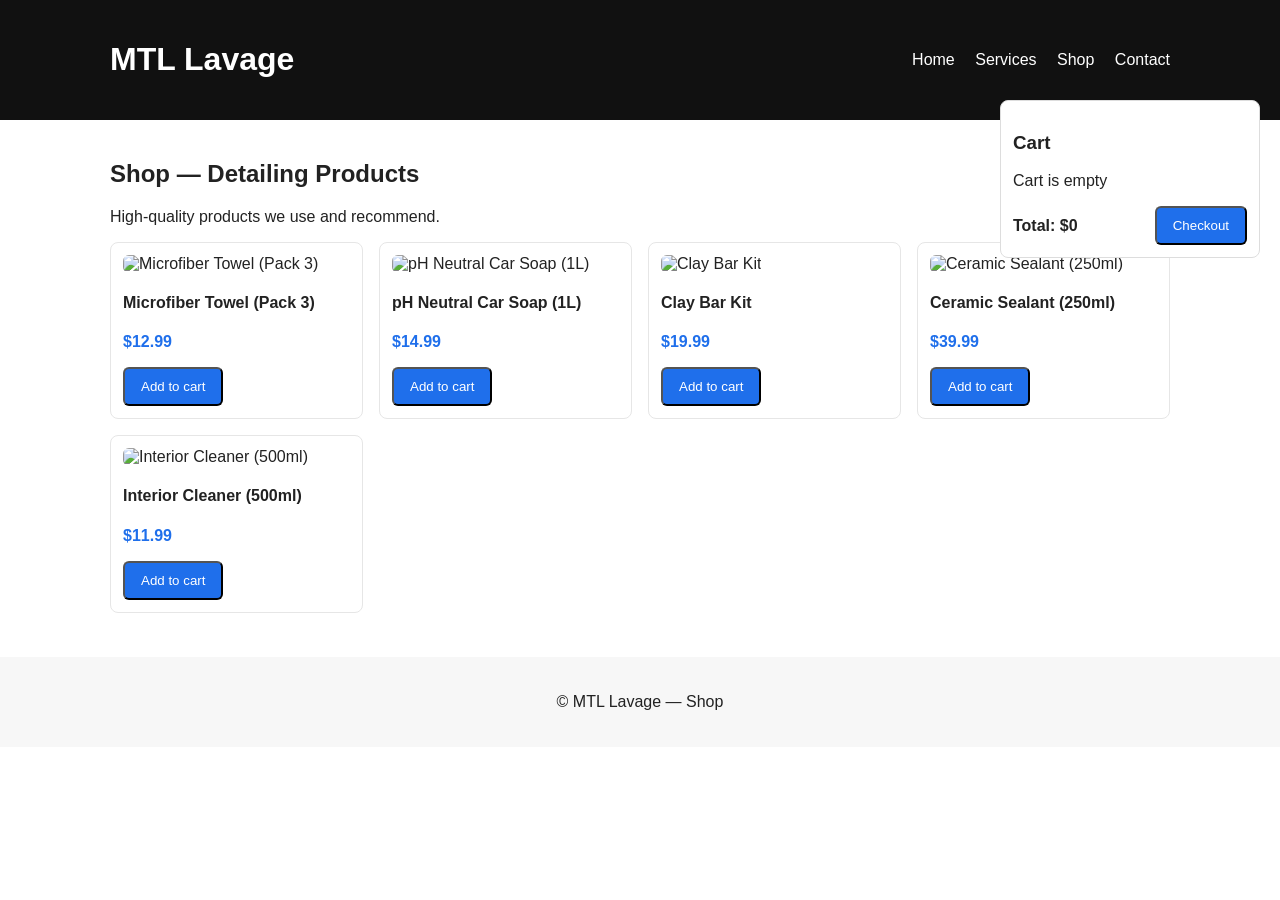
==== shop.html @ 9af7578a "Add files via upload" ====
<!doctype html>
<html lang="en">
<head>
  <meta charset="utf-8" />
  <meta name="viewport" content="width=device-width,initial-scale=1" />
  <title>Shop — MTL Lavage</title>
  <link rel="stylesheet" href="styles.css">
</head>
<body>
  <header class="site-header">
    <div class="container">
      <h1>MTL Lavage</h1>
      <nav>
        <a href="index.html">Home</a>
        <a href="index.html#services">Services</a>
        <a href="shop.html">Shop</a>
        <a href="index.html#contact">Contact</a>
      </nav>
    </div>
  </header>

  <main class="container">
    <h2>Shop — Detailing Products</h2>
    <p>High-quality products we use and recommend.</p>

    <div class="products-grid" id="products">
      <!-- Products populated by script.js -->
    </div>

    <div id="cart" class="cart">
      <h3>Cart</h3>
      <div id="cart-items"></div>
      <div class="cart-footer">
        <strong>Total: $<span id="cart-total">0</span></strong>
        <button id="checkout" class="btn">Checkout</button>
      </div>
    </div>

  </main>

  <footer class="site-footer">
    <div class="container">© MTL Lavage — Shop</div>
  </footer>

  <script src="script.js"></script>
</body>
</html>
---- styles.css ----
:root{--accent:#1f6feb;--muted:#666}
*{box-sizing:border-box}
body{font-family:Inter,Segoe UI,Arial,sans-serif;margin:0;color:#222}
.container{max-width:1100px;margin:0 auto;padding:20px}
.site-header{background:#111;color:#fff}
.site-header .container{display:flex;align-items:center;justify-content:space-between}
.site-header nav a{color:#fff;margin-left:16px;text-decoration:none}
.hero{padding:40px 0;text-align:center}
.btn{background:var(--accent);color:#fff;padding:10px 16px;border-radius:6px;text-decoration:none}
.services-grid{display:grid;grid-template-columns:repeat(auto-fit,minmax(200px,1fr));gap:16px}
.service-card{border:1px solid #eee;padding:12px;border-radius:8px}
.price{font-weight:700;margin-top:8px}
.rate-card{width:100%;border-collapse:collapse;margin-top:12px}
.rate-card th,.rate-card td{border:1px solid #eee;padding:8px;text-align:left}
.gallery-grid{display:grid;grid-template-columns:repeat(auto-fit,minmax(200px,1fr));gap:8px;margin-top:12px}
.gallery-grid img{width:100%;height:160px;object-fit:cover;border-radius:6px}
.site-footer{background:#f7f7f7;padding:16px;text-align:center;margin-top:24px}

.products-grid{display:grid;grid-template-columns:repeat(auto-fit,minmax(220px,1fr));gap:16px;margin-top:12px}
.product{border:1px solid #e6e6e6;padding:12px;border-radius:8px}
.product img{width:100%;height:140px;object-fit:cover;border-radius:6px}
.cart{position:fixed;right:20px;top:100px;width:260px;background:#fff;border:1px solid #ddd;padding:12px;border-radius:8px}
.cart-footer{display:flex;justify-content:space-between;align-items:center;margin-top:8px}

@media(max-width:700px){.cart{position:static;width:auto;margin-top:20px}}

.price-tag{font-weight:700;color:var(--accent)}
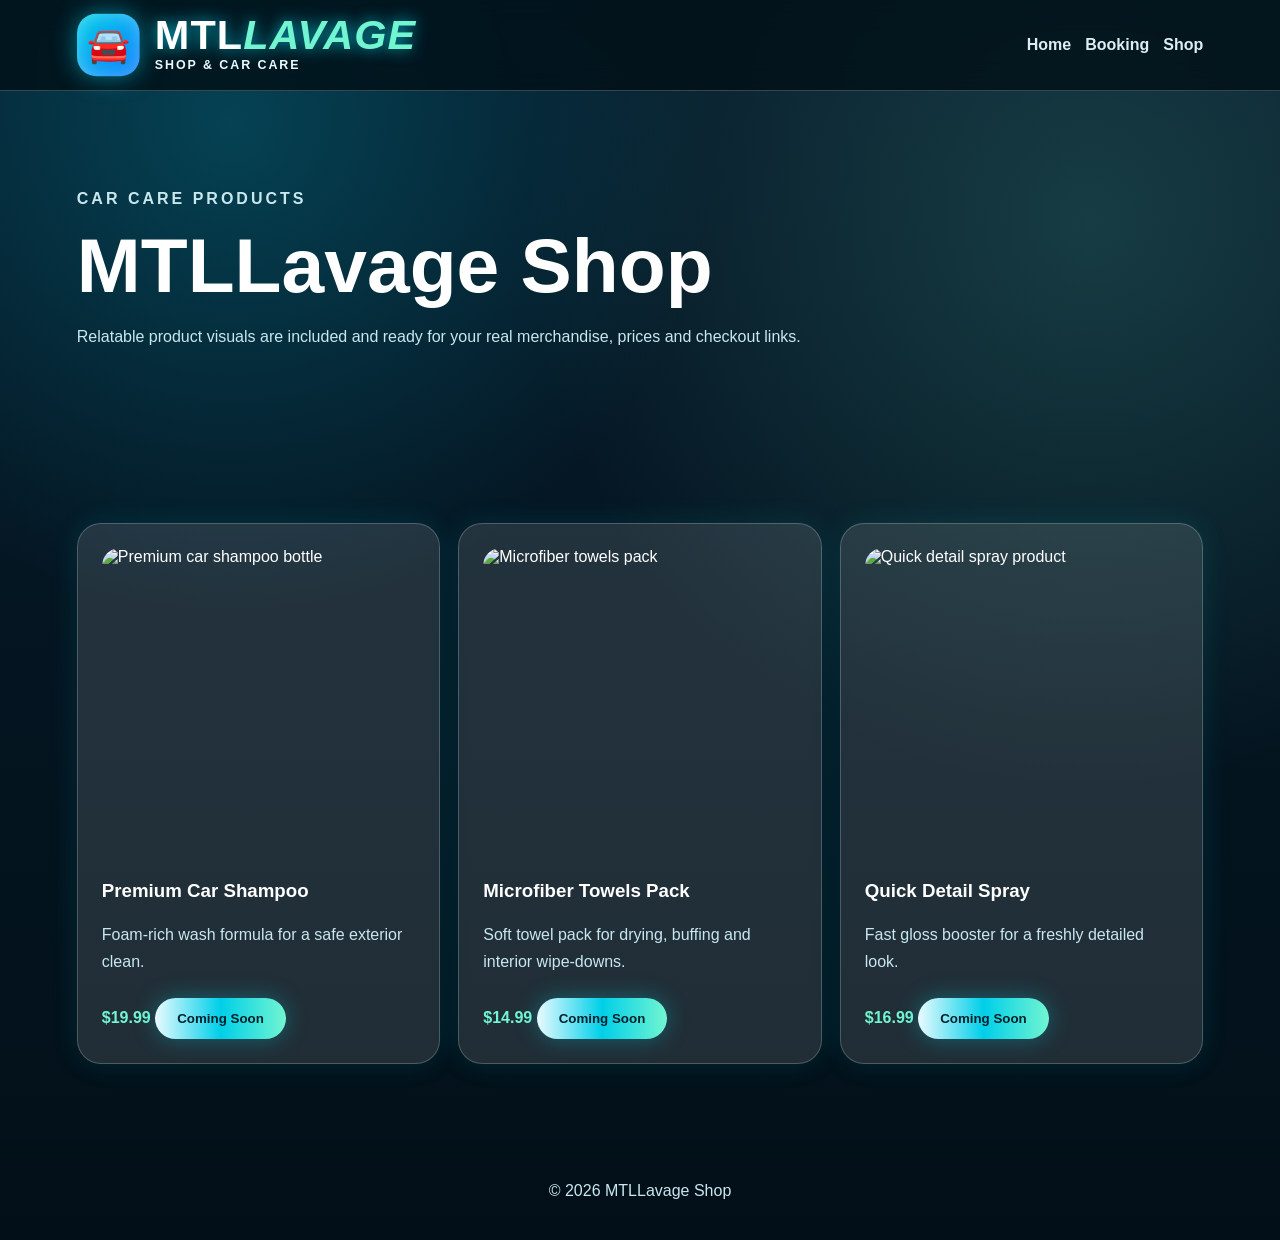
==== commit 0627e2b2: "Add files via upload" ====
--- a/shop.html
+++ b/shop.html
@@ -1,47 +1,69 @@
-<!doctype html>
-<html lang="en">
-<head>
-  <meta charset="utf-8" />
-  <meta name="viewport" content="width=device-width,initial-scale=1" />
-  <title>Shop — MTL Lavage</title>
-  <link rel="stylesheet" href="styles.css">
-</head>
-<body>
-  <header class="site-header">
-    <div class="container">
-      <h1>MTL Lavage</h1>
-      <nav>
-        <a href="index.html">Home</a>
-        <a href="index.html#services">Services</a>
-        <a href="shop.html">Shop</a>
-        <a href="index.html#contact">Contact</a>
-      </nav>
-    </div>
-  </header>
-
-  <main class="container">
-    <h2>Shop — Detailing Products</h2>
-    <p>High-quality products we use and recommend.</p>
-
-    <div class="products-grid" id="products">
-      <!-- Products populated by script.js -->
-    </div>
-
-    <div id="cart" class="cart">
-      <h3>Cart</h3>
-      <div id="cart-items"></div>
-      <div class="cart-footer">
-        <strong>Total: $<span id="cart-total">0</span></strong>
-        <button id="checkout" class="btn">Checkout</button>
-      </div>
-    </div>
-
-  </main>
-
-  <footer class="site-footer">
-    <div class="container">© MTL Lavage — Shop</div>
-  </footer>
-
-  <script src="script.js"></script>
-</body>
-</html>
+<!DOCTYPE html>
+<html lang="en">
+<head>
+  <meta charset="UTF-8"/>
+  <meta name="viewport" content="width=device-width, initial-scale=1.0"/>
+  <title>MTLLavage Shop</title>
+  <link rel="stylesheet" href="styles.css"/>
+</head>
+<body>
+
+<header class="site-header">
+  <a href="index.html" class="brand-logo" aria-label="MTLLavage Home">
+    <span class="logo-icon">🚘</span>
+    <span class="logo-text">
+      <strong>MTL<span>LAVAGE</span></strong>
+      <small>Shop & Car Care</small>
+    </span>
+  </a>
+
+  <nav>
+    <a href="index.html">Home</a>
+    <a href="index.html#booking">Booking</a>
+    <a href="shop.html">Shop</a>
+  </nav>
+</header>
+
+<main>
+  <section class="section shop-hero">
+    <p class="tag">Car Care Products</p>
+    <h1>MTLLavage Shop</h1>
+    <p>Relatable product visuals are included and ready for your real merchandise, prices and checkout links.</p>
+  </section>
+
+  <section class="section">
+    <div class="grid shop-grid">
+      <article class="card product">
+        <img src="assets/product-shampoo.jpg" alt="Premium car shampoo bottle">
+        <h3>Premium Car Shampoo</h3>
+        <p>Foam-rich wash formula for a safe exterior clean.</p>
+        <span class="price">$19.99</span>
+        <button class="btn">Coming Soon</button>
+      </article>
+
+      <article class="card product">
+        <img src="assets/product-towels.jpg" alt="Microfiber towels pack">
+        <h3>Microfiber Towels Pack</h3>
+        <p>Soft towel pack for drying, buffing and interior wipe-downs.</p>
+        <span class="price">$14.99</span>
+        <button class="btn">Coming Soon</button>
+      </article>
+
+      <article class="card product">
+        <img src="assets/product-detail-spray.jpg" alt="Quick detail spray product">
+        <h3>Quick Detail Spray</h3>
+        <p>Fast gloss booster for a freshly detailed look.</p>
+        <span class="price">$16.99</span>
+        <button class="btn">Coming Soon</button>
+      </article>
+    </div>
+  </section>
+</main>
+
+<footer>
+  <p>© 2026 MTLLavage Shop</p>
+</footer>
+
+<script src="script.js"></script>
+</body>
+</html>
--- a/styles.css
+++ b/styles.css
@@ -1,27 +1,480 @@
-:root{--accent:#1f6feb;--muted:#666}
-*{box-sizing:border-box}
-body{font-family:Inter,Segoe UI,Arial,sans-serif;margin:0;color:#222}
-.container{max-width:1100px;margin:0 auto;padding:20px}
-.site-header{background:#111;color:#fff}
-.site-header .container{display:flex;align-items:center;justify-content:space-between}
-.site-header nav a{color:#fff;margin-left:16px;text-decoration:none}
-.hero{padding:40px 0;text-align:center}
-.btn{background:var(--accent);color:#fff;padding:10px 16px;border-radius:6px;text-decoration:none}
-.services-grid{display:grid;grid-template-columns:repeat(auto-fit,minmax(200px,1fr));gap:16px}
-.service-card{border:1px solid #eee;padding:12px;border-radius:8px}
-.price{font-weight:700;margin-top:8px}
-.rate-card{width:100%;border-collapse:collapse;margin-top:12px}
-.rate-card th,.rate-card td{border:1px solid #eee;padding:8px;text-align:left}
-.gallery-grid{display:grid;grid-template-columns:repeat(auto-fit,minmax(200px,1fr));gap:8px;margin-top:12px}
-.gallery-grid img{width:100%;height:160px;object-fit:cover;border-radius:6px}
-.site-footer{background:#f7f7f7;padding:16px;text-align:center;margin-top:24px}
-
-.products-grid{display:grid;grid-template-columns:repeat(auto-fit,minmax(220px,1fr));gap:16px;margin-top:12px}
-.product{border:1px solid #e6e6e6;padding:12px;border-radius:8px}
-.product img{width:100%;height:140px;object-fit:cover;border-radius:6px}
-.cart{position:fixed;right:20px;top:100px;width:260px;background:#fff;border:1px solid #ddd;padding:12px;border-radius:8px}
-.cart-footer{display:flex;justify-content:space-between;align-items:center;margin-top:8px}
-
-@media(max-width:700px){.cart{position:static;width:auto;margin-top:20px}}
-
-.price-tag{font-weight:700;color:var(--accent)}
+:root {
+  --navy: #061b2b;
+  --deep: #021018;
+  --aqua: #00cfe8;
+  --blue: #087dff;
+  --foam: #e9fbff;
+  --mint: #72f5d1;
+  --sun: #ffe08a;
+  --panel: rgba(255, 255, 255, 0.12);
+  --text: #ffffff;
+  --muted: #c9e7ee;
+}
+
+* { box-sizing: border-box; }
+
+html { scroll-behavior: smooth; }
+
+body {
+  margin: 0;
+  font-family: Arial, Helvetica, sans-serif;
+  background:
+    radial-gradient(circle at 18% 10%, rgba(0,207,232,.22), transparent 32%),
+    radial-gradient(circle at 85% 18%, rgba(114,245,209,.16), transparent 38%),
+    linear-gradient(180deg, var(--navy), var(--deep));
+  color: var(--text);
+  overflow-x: hidden;
+}
+
+a { color: var(--foam); }
+
+.site-header {
+  position: sticky;
+  top: 0;
+  z-index: 50;
+  display: flex;
+  justify-content: space-between;
+  align-items: center;
+  gap: 18px;
+  padding: 16px 6%;
+  background: rgba(2, 16, 24, .82);
+  backdrop-filter: blur(14px);
+  border-bottom: 1px solid rgba(233,251,255,.22);
+}
+
+.brand-logo {
+  display: flex;
+  align-items: center;
+  gap: 14px;
+  text-decoration: none;
+  transform: scale(1.08);
+  transform-origin: left center;
+}
+
+.logo-icon {
+  width: 58px;
+  height: 58px;
+  display: grid;
+  place-items: center;
+  border-radius: 18px;
+  font-size: 32px;
+  background: linear-gradient(135deg, var(--aqua), var(--blue));
+  box-shadow: 0 0 22px rgba(0,207,232,.55), inset 0 0 18px rgba(255,255,255,.35);
+}
+
+.logo-text strong {
+  display: block;
+  font-size: clamp(1.65rem, 3vw, 2.45rem);
+  line-height: .9;
+  letter-spacing: 1px;
+  color: #fff;
+  text-shadow: 0 0 14px rgba(0,207,232,.85);
+}
+
+.logo-text strong span {
+  color: var(--mint);
+  font-style: italic;
+}
+
+.logo-text small {
+  color: var(--foam);
+  font-weight: 700;
+  letter-spacing: 1.8px;
+  text-transform: uppercase;
+  font-size: .72rem;
+}
+
+nav {
+  display: flex;
+  flex-wrap: wrap;
+  gap: 14px;
+}
+
+nav a {
+  text-decoration: none;
+  font-weight: 800;
+  color: var(--foam);
+  opacity: .95;
+}
+
+nav a:hover {
+  color: var(--mint);
+  text-shadow: 0 0 12px var(--mint);
+}
+
+.mission-intro {
+  position: fixed;
+  inset: 0;
+  z-index: 9999;
+  display: grid;
+  place-items: center;
+  background:
+    radial-gradient(circle at center, rgba(0,207,232,.2), transparent 32%),
+    linear-gradient(180deg, #00354b, #001017);
+  animation: introExit .9s ease forwards;
+  animation-delay: 4.8s;
+}
+
+.water-bubbles::before,
+.water-bubbles::after {
+  content: "";
+  position: absolute;
+  inset: 0;
+  background-image:
+    radial-gradient(circle, rgba(255,255,255,.6) 0 2px, transparent 3px),
+    radial-gradient(circle, rgba(114,245,209,.4) 0 3px, transparent 4px);
+  background-size: 90px 90px, 135px 135px;
+  animation: bubbles 8s linear infinite;
+  opacity: .45;
+}
+
+.mission-box {
+  position: relative;
+  width: min(760px, 90vw);
+  text-align: center;
+  padding: 42px;
+  border: 1px solid rgba(233,251,255,.5);
+  border-radius: 28px;
+  background: rgba(2, 16, 24, .72);
+  box-shadow: 0 0 40px rgba(0,207,232,.24), inset 0 0 40px rgba(255,255,255,.08);
+}
+
+.mission-box h1 {
+  font-size: clamp(2.4rem, 7vw, 5.3rem);
+  margin: 10px 0;
+  color: var(--foam);
+  text-shadow: 0 0 12px var(--aqua), 0 0 34px var(--blue);
+}
+
+.eyebrow, .tag {
+  color: var(--mint);
+  text-transform: uppercase;
+  letter-spacing: 3px;
+  font-weight: 900;
+}
+
+.hero {
+  min-height: 82vh;
+  position: relative;
+  display: grid;
+  grid-template-columns: 1.15fr .85fr;
+  align-items: center;
+  gap: 30px;
+  padding: 85px 6%;
+  overflow: hidden;
+}
+
+.foam-bg {
+  position: absolute;
+  inset: 0;
+  background:
+    radial-gradient(circle at 15% 80%, rgba(233,251,255,.18) 0 70px, transparent 72px),
+    radial-gradient(circle at 60% 20%, rgba(233,251,255,.13) 0 50px, transparent 52px),
+    radial-gradient(circle at 80% 75%, rgba(114,245,209,.11) 0 90px, transparent 92px);
+  pointer-events: none;
+}
+
+.hero-content, .wash-card, .section { position: relative; z-index: 2; }
+
+.hero h1, .section h1 {
+  font-size: clamp(2.4rem, 6vw, 5rem);
+  line-height: .98;
+  max-width: 860px;
+  margin: 10px 0 20px;
+}
+
+.hero p, .section p { color: var(--muted); line-height: 1.7; }
+
+.hero-actions {
+  display: flex;
+  flex-wrap: wrap;
+  gap: 14px;
+  margin-top: 25px;
+}
+
+.btn {
+  display: inline-block;
+  border: 0;
+  border-radius: 999px;
+  padding: 13px 22px;
+  background: linear-gradient(90deg, var(--foam), var(--aqua), var(--mint));
+  color: #00202b;
+  font-weight: 900;
+  text-decoration: none;
+  cursor: pointer;
+  box-shadow: 0 0 22px rgba(0,207,232,.35);
+  transition: transform .2s, box-shadow .2s;
+}
+
+.btn:hover {
+  transform: translateY(-2px) scale(1.03);
+  box-shadow: 0 0 34px rgba(114,245,209,.48);
+}
+
+.btn.ghost {
+  background: transparent;
+  color: var(--foam);
+  border: 1px solid rgba(233,251,255,.55);
+}
+
+.wash-card, .card, .booking-form {
+  background: var(--panel);
+  border: 1px solid rgba(233,251,255,.22);
+  box-shadow: 0 0 28px rgba(0,207,232,.12);
+  border-radius: 24px;
+}
+
+.wash-card { padding: 28px; }
+.wash-card li { margin: 12px 0; color: var(--muted); }
+
+.section { padding: 78px 6%; }
+
+.section h2 {
+  font-size: clamp(2rem, 4vw, 3.4rem);
+  margin: 8px 0 24px;
+}
+
+.game-section {
+  background: linear-gradient(180deg, rgba(233,251,255,.08), rgba(0,207,232,.06));
+}
+
+.game-area {
+  position: relative;
+  height: 310px;
+  overflow: hidden;
+  border-radius: 28px;
+  border: 2px solid rgba(233,251,255,.35);
+  background: linear-gradient(180deg, #76d7ff 0%, #bff7ff 48%, #09314a 49%, #061724 100%);
+  box-shadow: 0 0 35px rgba(0,207,232,.25);
+  outline: none;
+}
+
+.sunset-glow {
+  position: absolute;
+  right: 70px;
+  top: 34px;
+  width: 78px;
+  height: 78px;
+  background: radial-gradient(circle, var(--sun), rgba(255,224,138,.25), transparent 70%);
+  border-radius: 50%;
+}
+
+.city-silhouette {
+  position: absolute;
+  bottom: 74px;
+  left: 0;
+  width: 240%;
+  height: 95px;
+  background:
+    linear-gradient(to top, #042338 0 100%, transparent),
+    repeating-linear-gradient(90deg,
+      transparent 0 22px,
+      rgba(255,255,255,.18) 22px 25px,
+      transparent 25px 60px);
+  clip-path: polygon(
+    0 100%, 0 45%, 4% 45%, 4% 25%, 8% 25%, 8% 58%, 12% 58%, 12% 35%,
+    17% 35%, 17% 12%, 22% 12%, 22% 60%, 27% 60%, 27% 30%, 31% 30%,
+    31% 48%, 36% 48%, 36% 20%, 42% 20%, 42% 55%, 48% 55%, 48% 34%,
+    53% 34%, 53% 16%, 57% 16%, 57% 54%, 63% 54%, 63% 25%, 68% 25%,
+    68% 50%, 74% 50%, 74% 32%, 79% 32%, 79% 17%, 84% 17%, 84% 57%,
+    90% 57%, 90% 38%, 95% 38%, 95% 24%, 100% 24%, 100% 100%
+  );
+  animation: cityMove 13s linear infinite;
+}
+
+.road-line {
+  position: absolute;
+  bottom: 72px;
+  left: 0;
+  width: 100%;
+  height: 7px;
+  background: linear-gradient(90deg, transparent, var(--foam), transparent);
+  box-shadow: 0 0 14px var(--aqua);
+}
+
+.game-car {
+  position: absolute;
+  left: 80px;
+  bottom: 73px;
+  font-size: 52px;
+  transform: scaleX(1);
+  filter: drop-shadow(0 0 10px var(--aqua));
+  z-index: 5;
+}
+
+.game-car.jump {
+  animation: jump .62s ease-out;
+}
+
+.hurdle {
+  position: absolute;
+  right: -60px;
+  bottom: 76px;
+  width: 35px;
+  height: 48px;
+  border-radius: 8px 8px 3px 3px;
+  background: linear-gradient(180deg, #ff8a3d, #d94b15);
+  border: 3px solid #fff3d6;
+  animation: hurdleMove 2.15s linear infinite;
+  z-index: 4;
+}
+
+.score {
+  position: absolute;
+  top: 16px;
+  left: 18px;
+  font-weight: 900;
+  color: #00202b;
+  background: rgba(255,255,255,.72);
+  padding: 8px 13px;
+  border-radius: 999px;
+}
+
+.game-hint {
+  position: absolute;
+  top: 16px;
+  right: 18px;
+  font-weight: 900;
+  color: #00202b;
+  background: rgba(255,255,255,.72);
+  padding: 8px 13px;
+  border-radius: 999px;
+}
+
+.grid {
+  display: grid;
+  grid-template-columns: repeat(4, minmax(0, 1fr));
+  gap: 18px;
+}
+
+.card {
+  padding: 24px;
+  min-height: 190px;
+  transition: transform .2s, border-color .2s, box-shadow .2s;
+}
+
+.card:hover {
+  transform: translateY(-8px);
+  border-color: rgba(114,245,209,.55);
+  box-shadow: 0 0 36px rgba(114,245,209,.18);
+}
+
+.card.featured { border-color: rgba(233,251,255,.55); }
+
+.price {
+  display: inline-block;
+  margin-top: 18px;
+  color: var(--mint);
+  font-weight: 900;
+}
+
+.gallery {
+  display: grid;
+  grid-template-columns: repeat(3, 1fr);
+  gap: 18px;
+}
+
+.image-card {
+  overflow: hidden;
+  border-radius: 24px;
+  background: rgba(255,255,255,.1);
+  border: 1px solid rgba(233,251,255,.2);
+}
+
+.image-card img, .product img {
+  width: 100%;
+  display: block;
+  object-fit: cover;
+}
+
+.image-card h3 { padding: 0 18px 18px; }
+
+.booking-section {
+  background: linear-gradient(90deg, rgba(0,207,232,.08), rgba(114,245,209,.08));
+}
+
+.booking-form {
+  padding: 24px;
+  max-width: 900px;
+}
+
+.form-row {
+  display: grid;
+  grid-template-columns: 1fr 1fr;
+  gap: 14px;
+}
+
+input, select, textarea {
+  width: 100%;
+  margin-bottom: 14px;
+  padding: 14px;
+  border-radius: 12px;
+  border: 1px solid rgba(233,251,255,.25);
+  background: rgba(2,16,24,.58);
+  color: #fff;
+}
+
+textarea { min-height: 120px; resize: vertical; }
+
+.booking-output {
+  white-space: pre-wrap;
+  margin-top: 18px;
+  padding: 16px;
+  border-radius: 12px;
+  background: rgba(2,16,24,.5);
+  border: 1px dashed rgba(114,245,209,.45);
+  display: none;
+}
+
+.contact { text-align: center; }
+
+.product img {
+  border-radius: 18px;
+  margin-bottom: 18px;
+  aspect-ratio: 1 / 1;
+}
+
+.shop-grid { grid-template-columns: repeat(3, minmax(0, 1fr)); }
+
+footer {
+  padding: 24px 6%;
+  text-align: center;
+  color: var(--muted);
+  background: rgba(2,16,24,.72);
+}
+
+@keyframes jump {
+  0%, 100% { bottom: 73px; }
+  45% { bottom: 158px; }
+}
+
+@keyframes hurdleMove {
+  from { right: -60px; }
+  to { right: calc(100% + 80px); }
+}
+
+@keyframes cityMove {
+  from { transform: translateX(0); }
+  to { transform: translateX(-50%); }
+}
+
+@keyframes bubbles {
+  from { transform: translateY(0); }
+  to { transform: translateY(-220px); }
+}
+
+@keyframes introExit {
+  to { opacity: 0; visibility: hidden; pointer-events: none; }
+}
+
+@media (max-width: 980px) {
+  .hero { grid-template-columns: 1fr; }
+  .grid { grid-template-columns: 1fr 1fr; }
+}
+
+@media (max-width: 700px) {
+  .site-header { align-items: flex-start; flex-direction: column; }
+  .brand-logo { transform: scale(1); }
+  .grid, .gallery, .form-row, .shop-grid { grid-template-columns: 1fr; }
+  .game-hint { display: none; }
+}
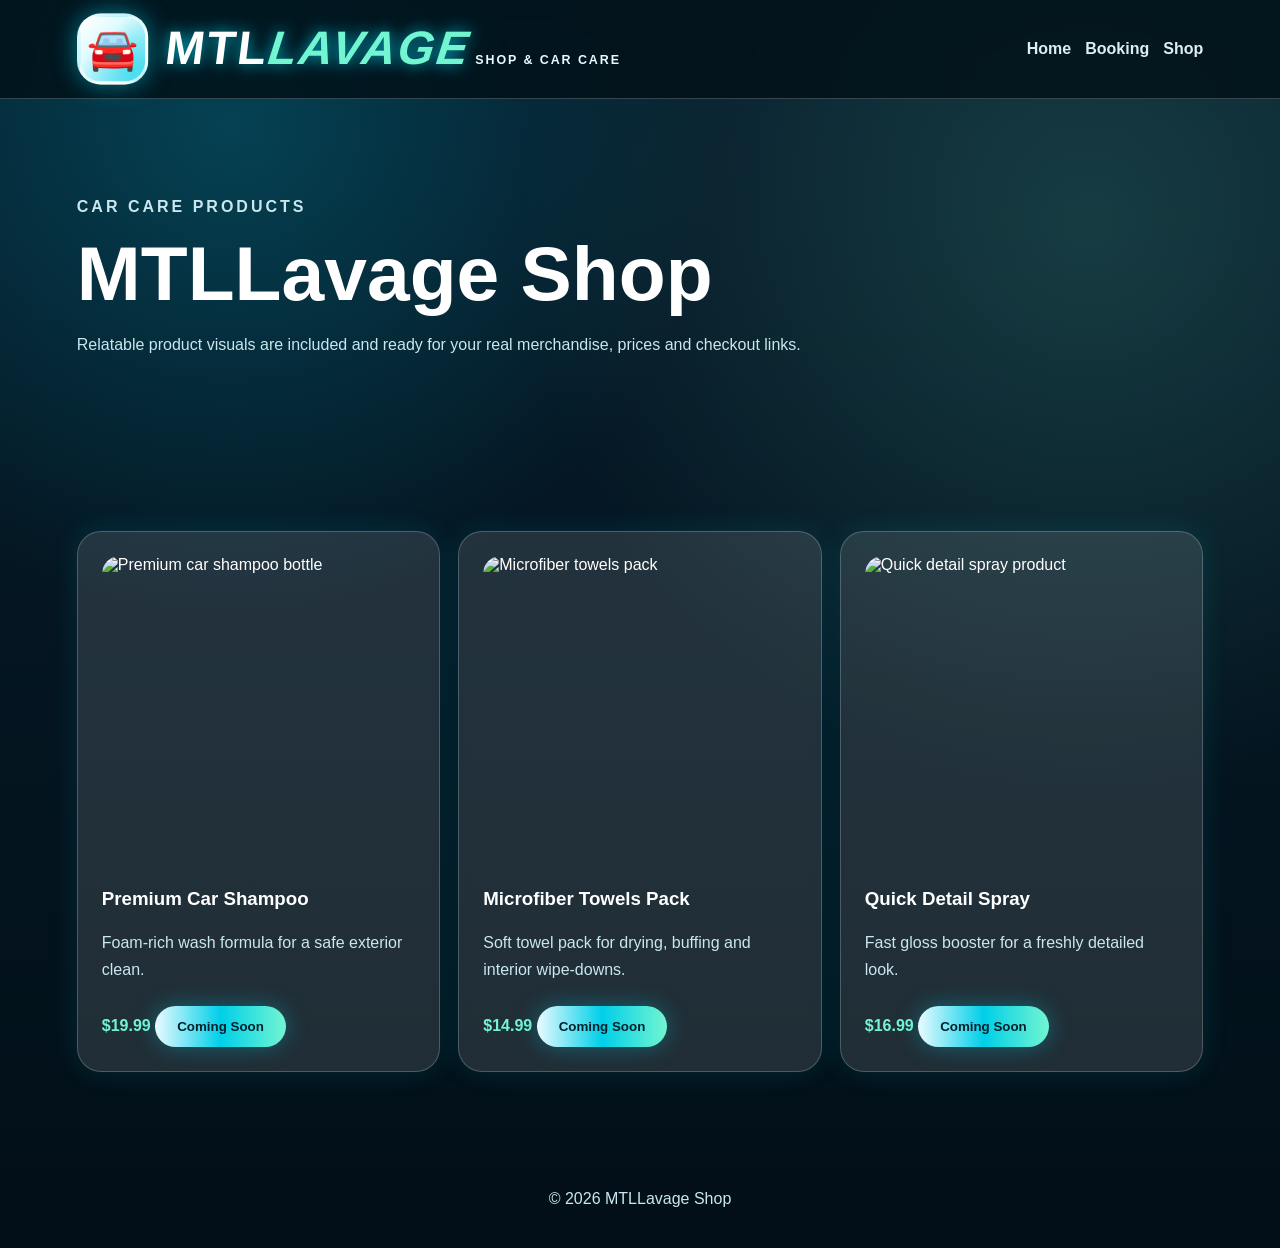
==== commit 727d11e1: "Add files via upload" ====
--- a/shop.html
+++ b/shop.html
@@ -5,6 +5,15 @@
   <meta name="viewport" content="width=device-width, initial-scale=1.0"/>
   <title>MTLLavage Shop</title>
   <link rel="stylesheet" href="styles.css"/>
+<!-- Google tag (gtag.js) -->
+<script async src="https://www.googletagmanager.com/gtag/js?id=G-5SGFS2N8L9"></script>
+<script>
+  window.dataLayer = window.dataLayer || [];
+  function gtag(){dataLayer.push(arguments);}
+  gtag('js', new Date());
+  gtag('config', 'G-5SGFS2N8L9');
+</script>
+
 </head>
 <body>
 
--- a/styles.css
+++ b/styles.css
@@ -478,3 +478,154 @@
   .grid, .gallery, .form-row, .shop-grid { grid-template-columns: 1fr; }
   .game-hint { display: none; }
 }
+
+
+/* LEVEL 5: Fix The City title + logo refresh */
+@import url('https://fonts.googleapis.com/css2?family=Bangers&family=Russo+One&display=swap');
+
+.brand-logo {
+  gap: 16px;
+}
+
+.logo-icon {
+  width: 66px;
+  height: 66px;
+  border-radius: 22px;
+  font-size: 38px;
+  background: linear-gradient(135deg, #ffffff 0%, #dffbff 35%, #00cfe8 100%);
+  border: 3px solid rgba(255,255,255,.7);
+}
+
+.logo-text strong {
+  font-family: 'Russo One', Arial, sans-serif;
+  font-size: clamp(1.95rem, 3.4vw, 2.95rem);
+  letter-spacing: 2px;
+  transform: skew(-7deg);
+  display: inline-block;
+}
+
+.hero h1,
+.mission-box h1,
+.game-section h2 {
+  font-family: 'Bangers', Impact, Arial, sans-serif;
+  letter-spacing: 2px;
+  font-weight: 400;
+  text-shadow: 0 4px 0 rgba(0,0,0,.35), 0 0 22px rgba(0,207,232,.65);
+}
+
+.mission-box h1 {
+  color: #ffffff;
+  font-size: clamp(3rem, 8vw, 6rem);
+}
+
+/* Game moved to very top */
+main > .game-section:first-child {
+  padding-top: 36px;
+  border-bottom: 1px solid rgba(233,251,255,.18);
+}
+
+/* Replace city buildings with pothole road track */
+.pothole-track {
+  position: absolute;
+  left: 0;
+  bottom: 72px;
+  width: 240%;
+  height: 60px;
+  background:
+    radial-gradient(ellipse at 12% 70%, rgba(0,0,0,.65) 0 18px, transparent 19px),
+    radial-gradient(ellipse at 34% 68%, rgba(0,0,0,.55) 0 14px, transparent 15px),
+    radial-gradient(ellipse at 58% 72%, rgba(0,0,0,.62) 0 20px, transparent 21px),
+    radial-gradient(ellipse at 81% 70%, rgba(0,0,0,.55) 0 15px, transparent 16px);
+  animation: cityMove 9s linear infinite;
+  opacity: .9;
+}
+
+.city-silhouette {
+  display: none;
+}
+
+.pothole {
+  position: absolute;
+  right: -90px;
+  bottom: 75px;
+  width: 72px;
+  height: 26px;
+  border-radius: 50%;
+  background: radial-gradient(ellipse at center, #000 0 45%, #1d1d1d 55%, #5c5c5c 100%);
+  border: 3px solid rgba(255,255,255,.35);
+  box-shadow: inset 0 7px 10px rgba(0,0,0,.85), 0 0 10px rgba(0,0,0,.5);
+  animation: hurdleMove 2.15s linear infinite;
+  z-index: 4;
+}
+
+.hurdle {
+  display: none;
+}
+
+.ouch-text {
+  position: absolute;
+  left: 128px;
+  bottom: 150px;
+  z-index: 8;
+  font-family: 'Bangers', Impact, Arial, sans-serif;
+  font-size: 54px;
+  color: #ff3d3d;
+  letter-spacing: 3px;
+  text-shadow: 0 4px 0 #000, 0 0 14px #fff;
+  animation: ouchPop .7s ease forwards;
+  pointer-events: none;
+}
+
+@keyframes ouchPop {
+  0% { transform: scale(.4) rotate(-10deg); opacity: 0; }
+  30% { transform: scale(1.25) rotate(5deg); opacity: 1; }
+  100% { transform: scale(.9) translateY(-30px); opacity: 0; }
+}
+
+
+/* Level 6 mobile gameplay improvements */
+.pothole{
+  width:45px !important;
+  height:16px !important;
+  animation:hurdleMove 2.6s linear infinite !important;
+}
+
+@keyframes jump{
+  0%,100%{bottom:73px;}
+  45%{bottom:170px;}
+}
+
+.mobile-jump-hint{
+  position:absolute;
+  bottom:120px;
+  left:50%;
+  transform:translateX(-50%);
+  background:rgba(0,0,0,.65);
+  color:#fff;
+  padding:10px 18px;
+  border-radius:999px;
+  font-weight:bold;
+  z-index:10;
+  animation:pulseHint 1.5s infinite;
+}
+
+@keyframes pulseHint{
+  0%{opacity:.5;}
+  50%{opacity:1;}
+  100%{opacity:.5;}
+}
+
+@media (max-width:768px){
+  .pothole{
+    width:38px !important;
+    height:14px !important;
+    animation:hurdleMove 3s linear infinite !important;
+  }
+  .game-car{
+    font-size:48px;
+  }
+}
+
+@media (min-width:769px){
+  .mobile-jump-hint{display:none;}
+}
